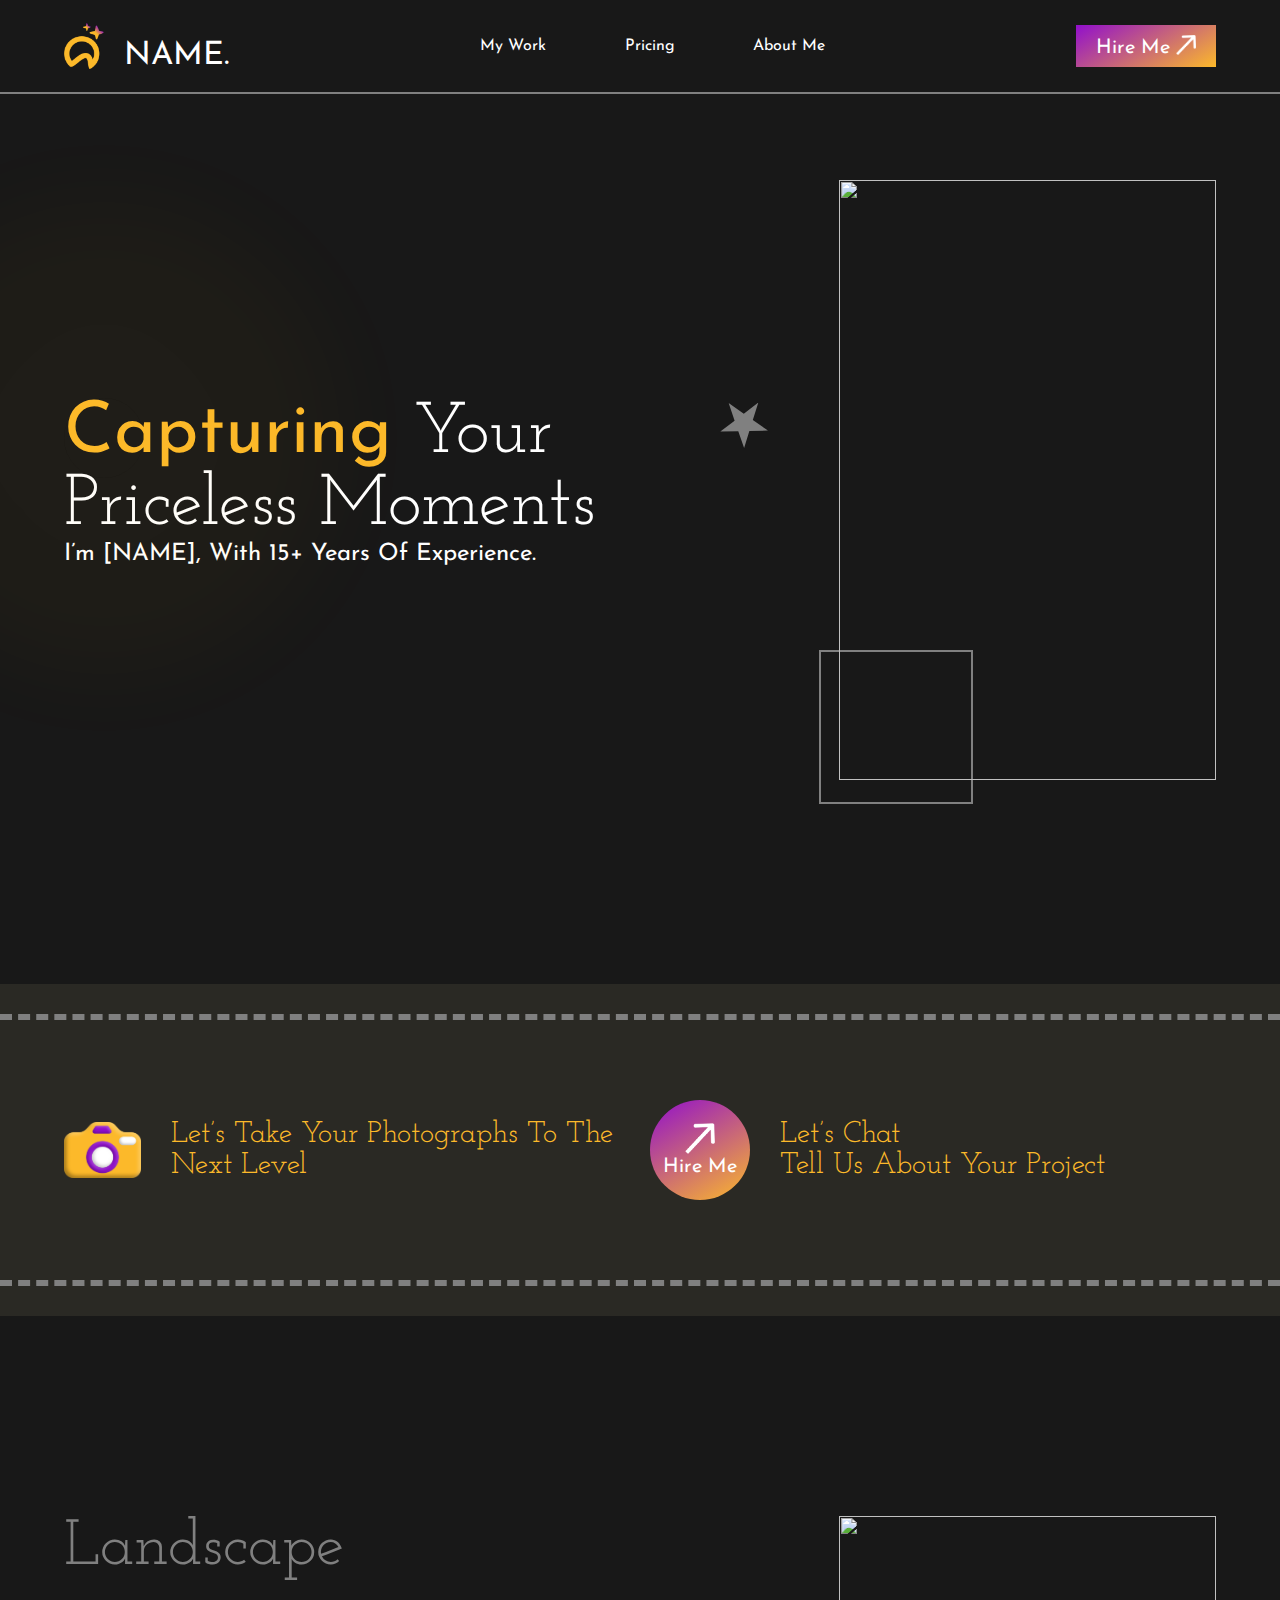
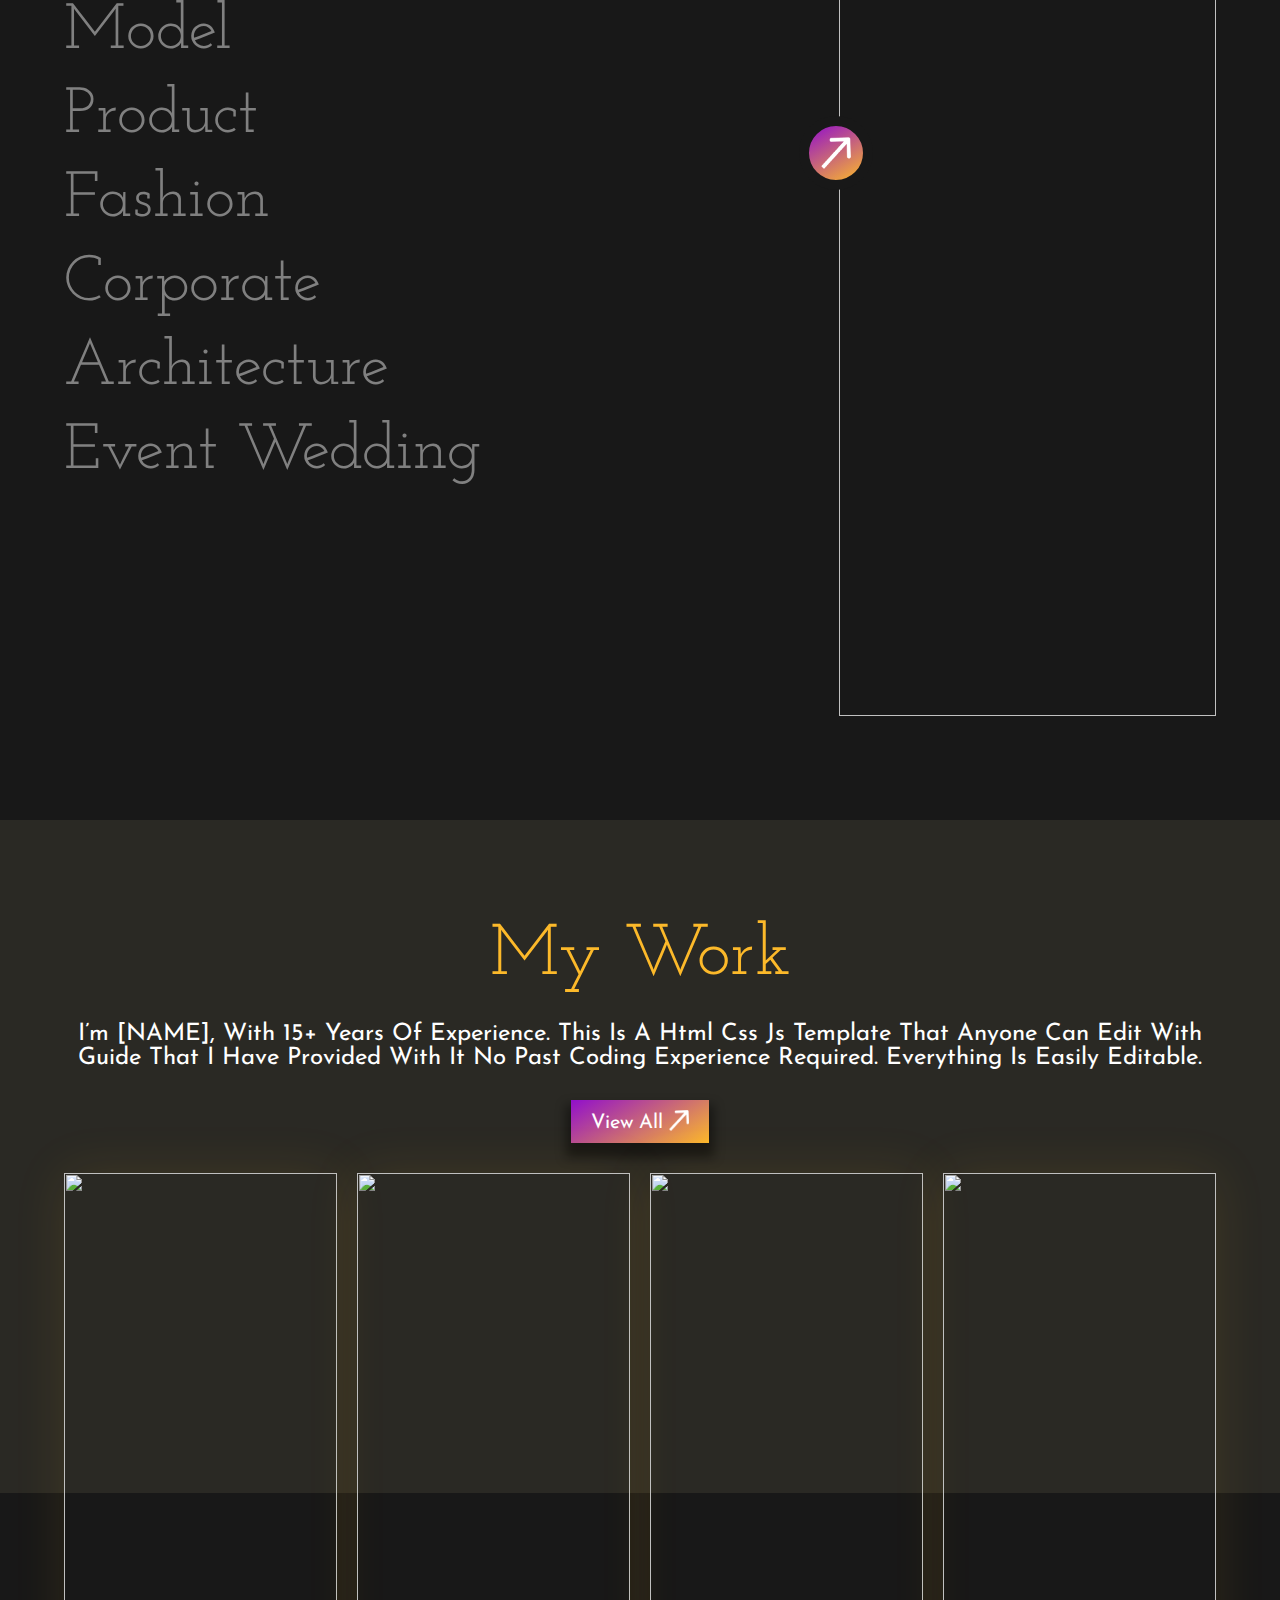
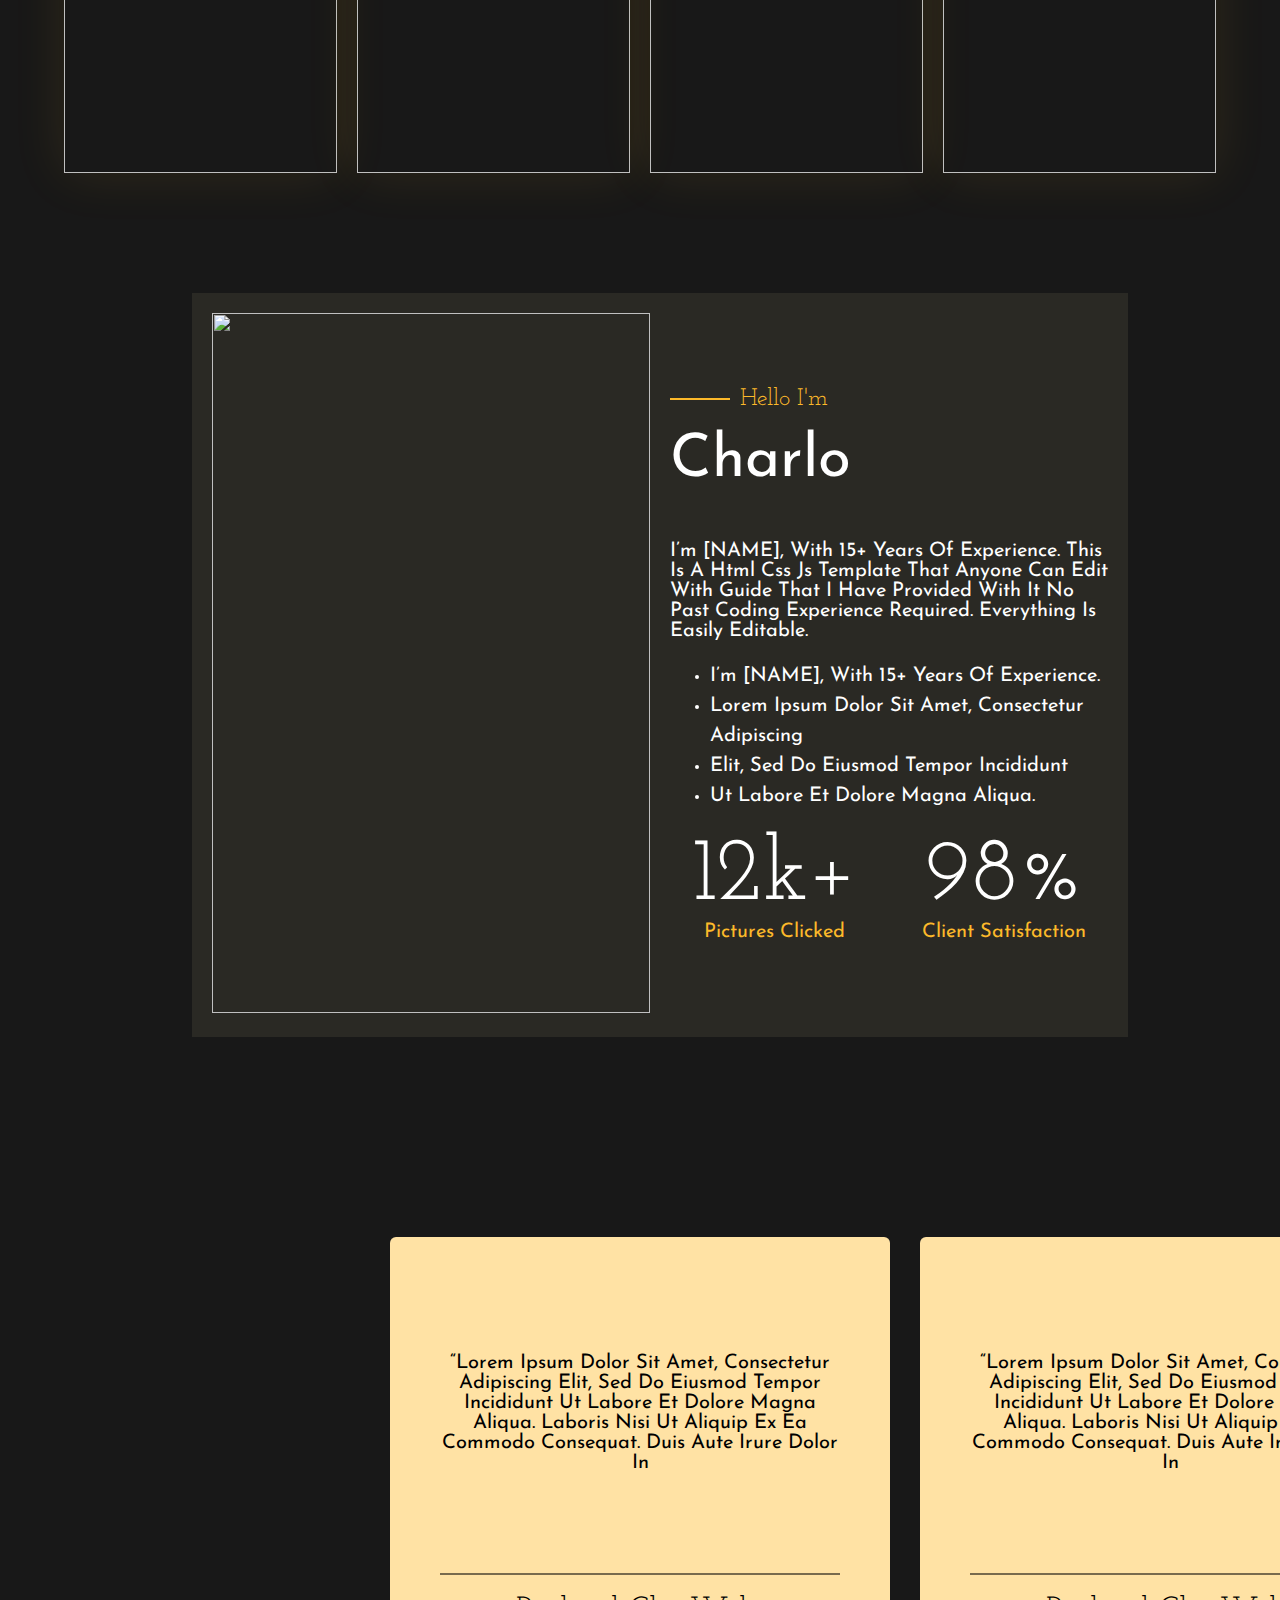
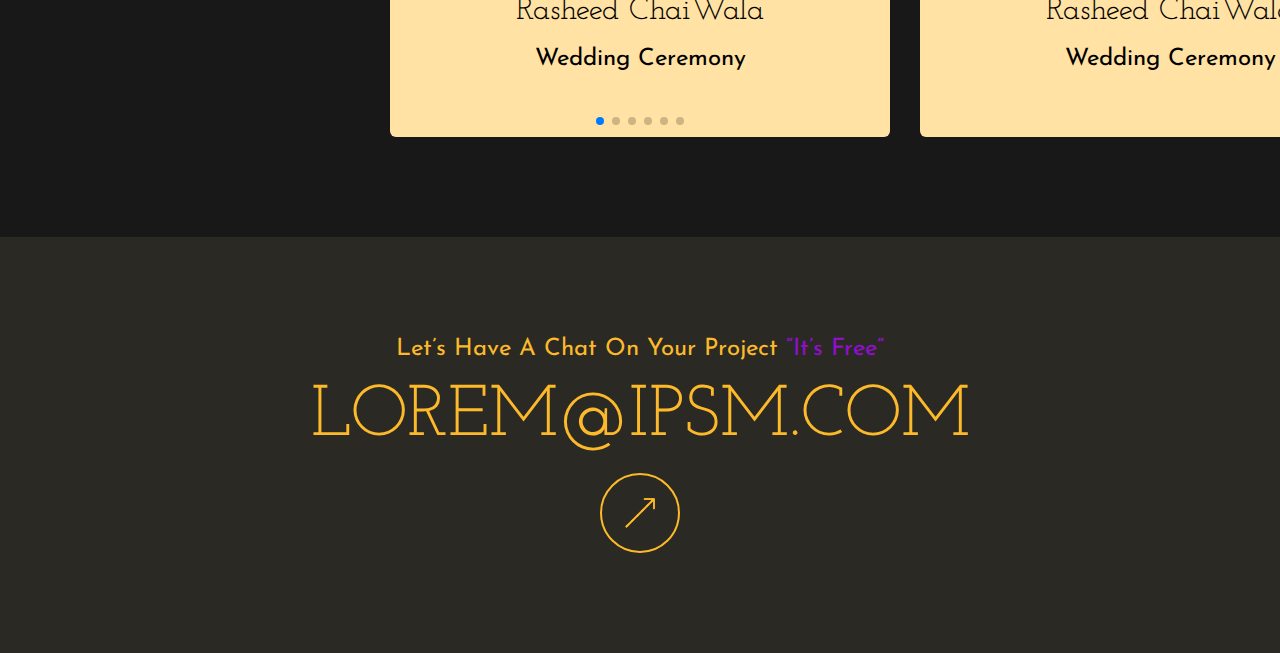
==== index.html @ 6e8ef9c9 "Add files via upload" ====
<!DOCTYPE html>
<html lang="en">
<head>
  <meta charset="UTF-8">
  <meta name="viewport" content="width=device-width, initial-scale=1.0">
  <title>Personal portfolio Website</title>

  <link rel="stylesheet" href="css/style.css">



  <link rel="stylesheet" href="https://cdn.jsdelivr.net/npm/swiper@11/swiper-bundle.min.css">

  <script differ src="https://cdn.jsdelivr.net/npm/swiper@11/swiper-bundle.min.js"></script>
</head>
<body>
  <header>
    <a href="#home" class="logo-container">
      <img class="logo-icon" src="images/logo.png" alt="">
      <h1 class="logo">NAME.</h1>
    </a>
    
    <ul class="menu">
      <li><a href="#my-work" class="menu-item">my work</a></li>
      <li><a href="" class="menu-item">pricing</a></li>
      <li><a href="#about" class="menu-item">about me</a></li>
    </ul>

    <button class="header-btn">Hire me <img src="images/45-deg-arrow.png" alt=""></button>
  </header>

  <section class="hero-section" id="home">
    <nav class="hero-texts-container">
      <h1 class="headline"><span style="color: rgba(252, 185, 42, 1);">capturing</span> your <br> priceless moments <div class="overlay"></div> <div class="star"></div></h1>
      <p style="font-size: 24px;">I’m [NAME], with 15+ years of experience.</p>
    </nav>
    <nav class="hero-image-container">
      <img src="https://img.freepik.com/free-photo/young-smiling-afro-american-man-holding-photocamera-showing-thumb-up-gesture-looking_171337-1350.jpg?w=900&t=st=1702714998~exp=1702715598~hmac=825ea43e4ef06922ffc728df7654c404ae54dd3bcd48b32e9f01d8ba04658585" alt="">
      <div class="hero-image-overlay"></div>
    </nav>
  </section>

  <section class="cta-under-hero-section">
    <nav class="cta-uh-container">
      <nav class="camera-container">
        <img src="images/camera-icon.png" alt="">
        <h1>Let’s take your photographs 
          to the next level</h1>
      </nav>
      <nav class="ctauh">
        <button class="circle-cta">
          <img src="images/45-deg-arrow.png" alt=""><h2>Hire Me</h2>
        </button>
        <h1>Let’s Chat <br>
          tell us about your project</h1>
      </nav>
    </nav>
  </section>

  <section class="category-section">
    <nav class="category-selector">
      <h1 class="selector landscape">landscape</h1>
      <h1 class="selector model">Model</h1>
      <h1 class="selector product">product</h1>
      <h1 class="selector fashion">fashion</h1>
      <h1 class="selector corporate">corporate</h1>
      <h1 class="selector architecture">architecture</h1>
      <h1 class="selector wedding">Event wedding</h1>
    </nav>
    <nav class="category-image-container">
      <img src="https://www.dpreview.com/files/p/articles/7961724650/General-Mt-Donna-Buang-Myrtle-Beech-Tree-Victoria.jpeg" alt="" class="category-image">
      <button class="circle-cta">
        <img src="images/45-deg-arrow.png" alt="">
      </button>
    </nav>
  </section>

  <section class="my-work-section" id="my-work">
    <h1 class="headline" style="color: rgba(252, 185, 42, 1);">My Work</h1>
    <p style="font-size: 24px; margin: 30px 0;">I’m [NAME], with 15+ years of experience. This is a html css js template that anyone can edit with guide that I have provided with it no past coding experience required. Everything is easily editable.</p>
    <button class="header-btn">View all <img src="images/45-deg-arrow.png" alt=""></button>

    <nav class="work-container">
      <img src="https://i.pinimg.com/736x/f3/78/4a/f3784adc704a1bc9bcb2e494cd39caee.jpg" alt="">
      <img src="https://expertphotography.b-cdn.net/wp-content/uploads/2018/04/product-photography-tips-2-1.jpg" alt="">
      <img src="https://www.dpreview.com/files/p/articles/7961724650/General-Mt-Donna-Buang-Myrtle-Beech-Tree-Victoria.jpeg" alt="">
      <img src="https://eavf3cou74b.exactdn.com/wp-content/uploads/2021/10/04145346/architectural-photography-tutorial-2.jpg?strip=all&lossy=1&ssl=1" alt="">
    </nav>


  </section>

  <section class="about-me-section" id="about">
    <nav class="about-me-container">
      <div class="about-me-image-container">
        <img src="https://img.freepik.com/free-photo/handsome-man-good-mood-posing-with-camera-orange-background_197531-26927.jpg?w=900&t=st=1702731870~exp=1702732470~hmac=cccbb8248ed633be1e2b03715869c6df48e714807dd836b3bc653213388d17f5" alt="">
      </div>
      <div class="about-me-texts-container">
        <h1><span class="line"></span> Hello I'm</h1>
        <p style="font-size: 60px; margin-bottom: 50px;">Charlo</p>
        <p>I’m [NAME], With 15+ Years Of Experience. This Is A Html Css Js Template That Anyone Can Edit With Guide That I Have Provided With It No Past Coding Experience Required. Everything Is Easily Editable.</p>
        <ul style="margin-top: 20px; line-height: 30px;">
          <li><p>I’m [NAME], with 15+ years of experience. </p></li>
          <li><p>Lorem ipsum dolor sit amet, consectetur adipiscing </p></li>
          <li><p>elit, sed do eiusmod tempor incididunt </p></li>
          <li><p>ut labore et dolore magna aliqua. </p></li>
        </ul>

        <div class="numbers-container">
          <div class="numbers">
            <h1>12k+</h1>
          <p>pictures clicked</p>
          </div>
          <div class="numbers">
            <h1>98%</h1>
          <p>client satisfaction</p>
          </div>
        </div>
      </div>
    </nav>
  </section>


  <style>
    .swiper-slide {
      width: 500px;
      background-color: rgb(255, 226, 164);
      display: flex;
      flex-direction: column;
      align-items: center;
      justify-content: center;
    }
    @media screen and (max-width: 600px) {
      .swiper-slide {
        width: 300px;
      }
    }
  </style>
  <section class="testimonials">
    <div class="swiper mySwiper">
      <div class="swiper-wrapper">
        <div class="swiper-slide">
          <p>“Lorem ipsum dolor sit amet, consectetur adipiscing elit, sed do eiusmod tempor incididunt ut labore et dolore magna aliqua. laboris nisi ut aliquip ex ea commodo consequat. Duis aute irure dolor in</p>
          <h1>Rasheed ChaiWala</h1>
          <h2>Wedding ceremony</h2>
        </div>
        <div class="swiper-slide">
          <p>“Lorem ipsum dolor sit amet, consectetur adipiscing elit, sed do eiusmod tempor incididunt ut labore et dolore magna aliqua. laboris nisi ut aliquip ex ea commodo consequat. Duis aute irure dolor in</p>
          <h1>Rasheed ChaiWala</h1>
          <h2>Wedding ceremony</h2>
        </div>
        <div class="swiper-slide">
          <p>“Lorem ipsum dolor sit amet, consectetur adipiscing elit, sed do eiusmod tempor incididunt ut labore et dolore magna aliqua. laboris nisi ut aliquip ex ea commodo consequat. Duis aute irure dolor in</p>
          <h1>Rasheed ChaiWala</h1>
          <h2>Wedding ceremony</h2>
        </div>
        <div class="swiper-slide">
          <p>“Lorem ipsum dolor sit amet, consectetur adipiscing elit, sed do eiusmod tempor incididunt ut labore et dolore magna aliqua. laboris nisi ut aliquip ex ea commodo consequat. Duis aute irure dolor in</p>
          <h1>Rasheed ChaiWala</h1>
          <h2>Wedding ceremony</h2>
        </div>
        <div class="swiper-slide">
          <p>“Lorem ipsum dolor sit amet, consectetur adipiscing elit, sed do eiusmod tempor incididunt ut labore et dolore magna aliqua. laboris nisi ut aliquip ex ea commodo consequat. Duis aute irure dolor in</p>
          <h1>Rasheed ChaiWala</h1>
          <h2>Wedding ceremony</h2>
        </div>
        <div class="swiper-slide">
          <p>“Lorem ipsum dolor sit amet, consectetur adipiscing elit, sed do eiusmod tempor incididunt ut labore et dolore magna aliqua. laboris nisi ut aliquip ex ea commodo consequat. Duis aute irure dolor in</p>
          <h1>Rasheed ChaiWala</h1>
          <h2>Wedding ceremony</h2>
        </div>
      </div>
      <div class="swiper-pagination"></div>
    </div>
  </section>

  <footer>
    <p>Let’s have a chat on your project <span>“It’s Free”</span></p>
    <h1 class="headline">LOREM@IPSM.COM</h1>
    <button class="email-btn"><img src="images/Line 55 (Stroke).png" alt=""></button>
  </footer>

  <script src="js/main.js"></script>
</body>
</html>
---- css/style.css ----
@import url('https://fonts.googleapis.com/css2?family=Josefin+Sans:ital,wght@0,100;0,400;0,700;1,100;1,400;1,700&family=Josefin+Slab:ital,wght@0,100;0,300;0,400;0,700;1,100;1,300;1,400;1,700&family=Poppins:ital,wght@0,200;0,300;0,400;0,700;0,900;1,200;1,300;1,400;1,700;1,900&display=swap');
* {
    color: white;
    margin: 0;
    font-family: 'Josefin Sans', sans-serif;
    text-transform: capitalize;
    font-weight: 400;
}
html {
    scroll-behavior: smooth;
}
h1 {
    font-family: 'Josefin Slab', serif;
}
p {
    font-family: 'Josefin Sans', sans-serif;
}
body {
    background-color: rgba(24, 24, 24, 1);
    position: relative;
}
a {
    text-decoration: none;
}








header {
    padding: 20px 5%;
    display: flex;
    align-items: center;
    justify-content: space-between;
    background-color: rgba(24, 24, 24, 1);
    border-bottom: 2px solid gray;
    flex-wrap: wrap;
    position: fixed;
    top: 0;
    left: 0;
    right: 0;
    z-index: 100;
}

.logo-container {
    display: flex;
    align-items: center;

}
.logo-icon {
    width: 40px;
}
.logo {
    font-family: 'Josefin Sans', sans-serif;
    display: inline-block;
    margin-top: 20px;
    margin-left: 20px;
}
.menu {
    list-style: none;
    display: flex;
    width: 30%;
    justify-content: space-between;
    align-items: center;
    padding: 0;
    min-width: 240px;
}
.menu-item {
    text-decoration: none;
}
.header-btn {
    padding: 10px 20px;
    background-image: linear-gradient(150deg, rgba(145, 15, 204, 1), rgba(252, 185, 42, 1));
    border: none;
    font-size: 20px;
    cursor: pointer;
}
.header-btn img {
    width: 20px;
    margin-bottom: -3px;
}
@media screen and (max-width: 623px) {
    header {
        justify-content: center;
        position: static;
    }
    .header-btn {
        margin-top: 30px;
    }
}
@media screen and (max-width: 623px) {
    .menu {
        margin-top: 30px;
        min-width: 100%;
    }
}



.hero-section {
    padding: 180px 5% 100px 5%;
    display: grid;
    grid-template-columns: 2fr 1fr;
    column-gap: 20px;
    row-gap: 50px;
}
@media screen and (max-width: 700px) {
    .hero-section {
        grid-template-columns: 1fr;
        padding-top: 400px;
    }
}
@media screen and (max-width: 623px) {
    .hero-section {padding-top: 100px;}
}
.headline {
    font-size: 5.6vw;
    position: relative;
}
@media screen and (max-width: 700px) {
    .headline {
        font-size: 12vw;
        margin-bottom: 20px;
    }
}
.overlay {
    height: 80px;
    width: 80px;
    border-radius: 500px;
    opacity: 1;
    background-color: rgba(252, 185, 42, 0.03);
    box-shadow: 0 0 100px 200px rgba(252, 185, 42, 0.03);
    position: absolute;
    top: 0;
    left: 0;
}
.star {
    clip-path: polygon(50% 0%, 61% 35%, 98% 35%, 68% 57%, 79% 91%, 50% 70%, 21% 91%, 32% 57%, 2% 35%, 39% 35%);
    width: 50px;
    height: 50px;
    border: 6px;
    background-color: gray;
    position: absolute;
    top: 0;
    right: 50px;
    transform: rotate(35deg);
    z-index: -1;
}
.hero-texts-container {
    display: flex;
    flex-direction: column;
    justify-content: center;
    position: relative;
}
.hero-image-container {
    position: relative;
}
.hero-image-container img {
    width: 100%;
    height: 600px;
    object-fit: cover;
}
@media screen and (max-width: 1100px) {
    .hero-image-container img {
        height: 400px;
    }
}
.hero-image-overlay{
    background: transparent;
    border: 2px solid gray;
    height: 150px;
    width: 150px;
    position: absolute;
    bottom: -20px;
    left: -20px;
    z-index: -1;
}







.cta-under-hero-section {
    background-color: rgba(42, 41, 36, 1);
    display: flex;
    align-items: center;
    justify-content: center;
    padding: 30px 0;
    margin-top: 100px;
}
.cta-uh-container {
    width: 90%;
    padding: 30px 5%;
    display: grid;
    grid-template-columns: 1fr 1fr;
    border-top: 6px dashed gray;
    border-bottom: 6px dashed gray;
    column-gap: 20px;
    row-gap: 20px;
}
@media screen and (max-width: 700px) {
    .cta-uh-container {
        grid-template-columns: 1fr;
    }
}
.camera-container, .ctauh {
    display: grid;
    grid-template-columns: 1fr 6fr;
    column-gap: 30px;
    padding: 50px 0;
    align-items: center;
    justify-content: center;
}
@media screen and (max-width: 700px) {
    .camera-container, .ctauh {
        grid-template-columns: 100px 1fr;
    }
}
.camera-container img{
    width: 100%;
}
.camera-container h1, .ctauh h1 {
    font-size: 30px;
    color: rgba(252, 185, 42, 1);
}
.circle-cta img{
    width: 30px;
}
.circle-cta {
    background-image: linear-gradient(150deg, rgba(145, 15, 204, 1), rgba(252, 185, 42, 1));
    height: 100px;
    width: 100px;
    border: none;
    border-radius: 55px;
    cursor: pointer;
}

.category-section {
    padding: 200px 5% 100px 5%;
    display: grid;
    grid-template-columns: 2fr 1fr;
    column-gap: 20px;
    row-gap: 20px;
}

.selector {
    font-size: 5vw;
    color: gray;
    transition: 0.2s;
    margin-bottom: 20px;
}
.selector:hover {
    color: white;
}
.category-image-container {
    position: relative;
}
.category-image-container .circle-cta {
    width: 74px;
    height: 74px;
    display: flex;
    align-items: center;
    justify-content: center;
    position: absolute;
    top: 200px;
    left: -40px;
    border: 10px solid rgba(24, 24, 24, 1);
}
.category-image {
    width: 100%;
    height: 800px;
    object-fit: cover;
}
@media screen and (max-width: 700px) {
    .category-section {
        grid-template-columns: 1fr;
    }
    .selector {
        font-size: 10vw;
    }
    .category-image-container .circle-cta {
        top: auto;
        bottom: -40px;
        left: 100px;
    }
} 















.my-work-section {
    padding: 100px 5% 20px 5%;
    background-color: rgba(42, 41, 36, 1);
    text-align: center;
    position: relative;
    margin-bottom: 300px;
}
.my-work-section .header-btn {
    box-shadow: 0px 10px 10px 5px rgba(0, 0, 0, 0.433);
}
.work-container {
    width: 100%;
    height: 600px;
    margin-top: 30px;
    margin-bottom: -300px;
    display: grid;
    grid-template-columns: 1fr 1fr 1fr 1fr;
    column-gap: 20px;
    row-gap: 20px;
}
@media screen and (max-width: 1100px) {
    .work-container {
        grid-template-columns: 1fr 1fr;
    }
    .my-work-section {
    margin-bottom: 900px;
    }
}
@media screen and (max-width: 580px) {
    .work-container {
        grid-template-columns: 1fr;
    }
    .my-work-section {
        margin-bottom: 2200px;
        }
}
.work-container img {
    width: 100%;
    height: 600px;
    object-fit: cover;
    box-shadow: 0 0 50px rgba(252, 185, 42, 0.1);
}















.about-me-section {
    padding: 100px 15%;
}
.about-me-container {
    width: 100%;
    display: grid;
    grid-template-columns: 1fr 1fr;
    column-gap: 20px;
    row-gap: 20px;
    background-color: rgba(42, 41, 36, 1);
    padding: 20px;
}

.about-me-image-container {
    position: relative;
}
.about-me-image-container img {
    width: 100%;
    height: 700px;
    object-fit: cover;
}
.line {
    display: flex;
    width: 60px;
    height: 2px;
    background-color: rgba(252, 185, 42, 1);
    margin-right: 10px;
}
.about-me-texts-container {
    display: flex;
    flex-direction: column;
    justify-content: center;
    align-items: start;
}
.about-me-texts-container h1 {
    display: flex;
    align-items: center;
    font-size: 24px;
    color: rgba(252, 185, 42, 1);
    margin-bottom: 20px;
}
.about-me-texts-container p {
    font-size: 20px;
}
.numbers-container {
    width: 100%;
    margin-top: 20px;
    display: grid;
    grid-template-columns: 1fr 1fr;
    column-gap: 20px;
    row-gap: 20px;
    text-align: center;
}
.numbers {
    display: flex;
    flex-direction: column;
    align-items: center;
}
.numbers h1 {
    color: white;
    font-size: 90px;
    margin-bottom: 0;
}
.numbers p {
    font-size: 20px;
    color: rgba(252, 185, 42, 1);
}
@media screen and (max-width: 1080px) {
    .about-me-container {
        grid-template-columns: 1fr;
        padding: 50px 0;
    }
    .about-me-container p {
        font-size: 18px;
    }
    .about-me-section {
        padding: 100px 0%;
    }
    .numbers h1 {
        color: white;
        font-size: 40px;
        margin-bottom: 0;
    }
    .about-me-texts-container  {
        padding: 0 20px;
    }
}



.testimonials {
    padding: 100px 0;
}

.swiper-slide, .swiper, .swiper-wrapper {
    height: 500px;
}
.swiper-slide p, .swiper-slide h1, .swiper-slide h2 {
    color: black;
    text-align: center;
}
.swiper-slide {
    border-radius: 6px;
}
.swiper-slide p {
    padding-bottom: 100px;
    border-bottom: 2px solid rgba(0, 0, 0, 0.528);
    margin: 0 50px;
    margin-top: 50px;
    margin-bottom: 20px;
    font-size: 20px;
}
.swiper-slide h2 {
    margin-top: 20px;
}
footer {
    display: flex;
    flex-direction: column;
    align-items: center;
    justify-content: center;
    padding: 100px 5%;
    background-color: rgba(42, 41, 36, 1);
    text-align: center;
}
footer .headline {
    color: rgba(252, 185, 42, 1);
    margin: 20px 0;
}
@media screen and  (max-width: 700px) {
    footer .headline {
        font-size: 7vw;
    }
}
footer p {
    color: rgba(252, 185, 42, 1);
    font-size: 24px;
}
footer p span {
    color: rgba(145, 15, 204, 1);
}
.email-btn {
    display: flex;
    align-items: center;
    justify-content: center;
    background: transparent;
    border: 2px solid rgba(252, 185, 42, 1);
    height: 80px;
    width: 80px;
    border-radius: 100px;
    cursor: pointer;
}
.email-btn img{
    width: 30px;
}
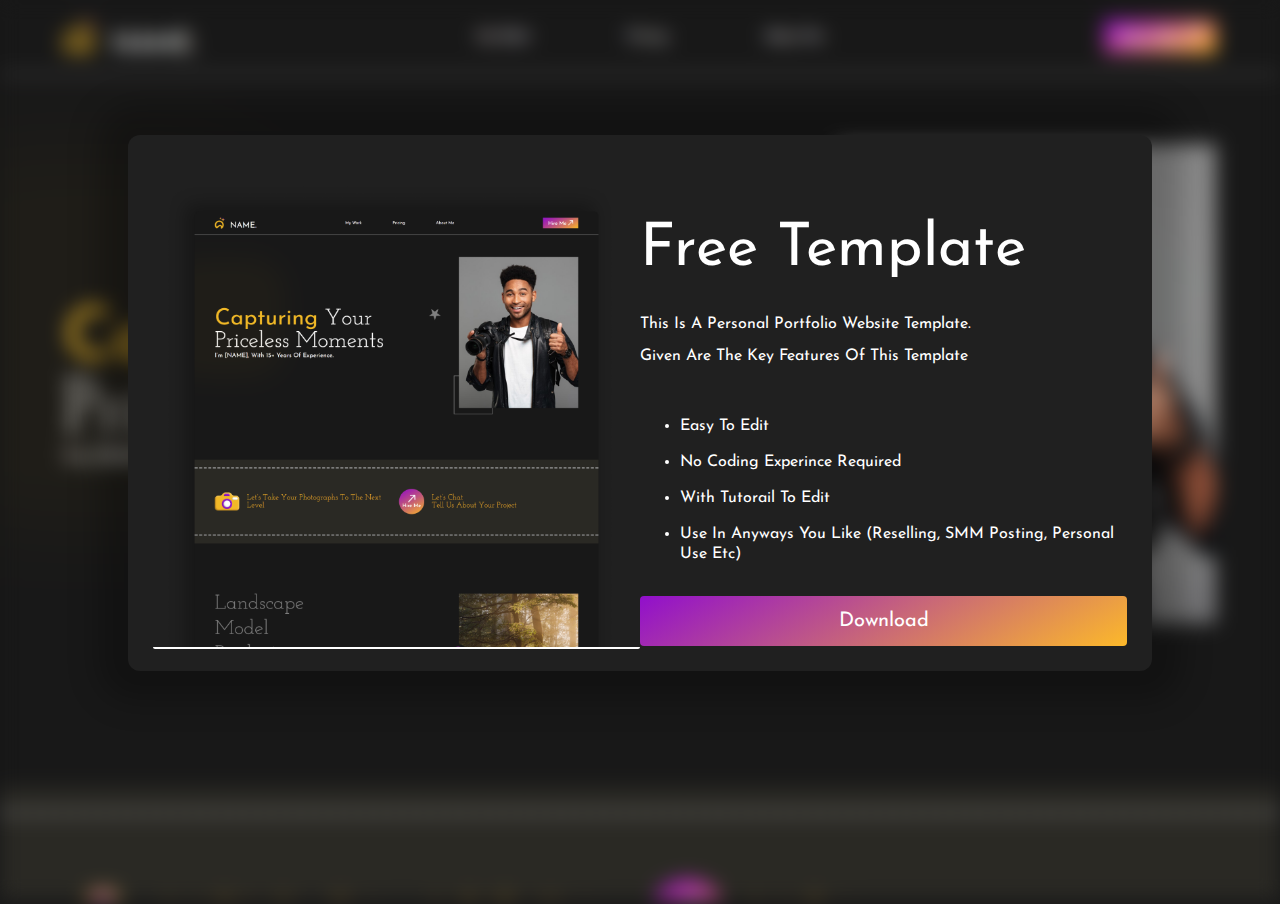
==== commit 608a54ec: "Add files via upload" ====
--- a/index.html
+++ b/index.html
@@ -1,185 +1,110 @@
 <!DOCTYPE html>
 <html lang="en">
 <head>
-  <meta charset="UTF-8">
-  <meta name="viewport" content="width=device-width, initial-scale=1.0">
-  <title>Personal portfolio Website</title>
+    <meta charset="UTF-8">
+    <meta name="viewport" content="width=device-width, initial-scale=1.0">
+    <title>ISRAR Web_dev | Templates</title>
 
-  <link rel="stylesheet" href="css/style.css">
+    <Style>
+        @import url('https://fonts.googleapis.com/css2?family=Josefin+Sans:ital,wght@0,100;0,400;0,700;1,100;1,400;1,700&family=Josefin+Slab:ital,wght@0,100;0,300;0,400;0,700;1,100;1,300;1,400;1,700&family=Poppins:ital,wght@0,200;0,300;0,400;0,700;0,900;1,200;1,300;1,400;1,700;1,900&display=swap');
+        * {
+            font-family: 'Josefin Sans', sans-serif;
+            color: white;
+            text-transform: capitalize;
+        }
+        body {
+            margin: 0;
+            background-color: rgba(24, 24, 24, 1);
+            position: relative;
+        }
+        .background-img {
+            width: 100%;
+            object-fit: cover;
+            height: 100vh;
+            object-position: top;
+            filter: blur(10px);
+        }
+        main {
+            position: absolute;
+            top: 15vh;
+            left: 10%;
+            right: 10%;
+            margin-bottom: 15vh;
+            display: grid;
+            grid-template-columns: 1fr 1fr;
+            background-color: rgb(32, 32, 32);
+            padding: 25px;
+            padding-bottom: 0px;
+            border-radius: 12px;
+            box-shadow: 0 0 30px 30px rgba(0, 0, 0, 0.25);
+            overflow-y: hidden;
+        }
+        
+        @media screen and (max-width: 990px) {
+            main {
+                grid-template-columns: 1fr;
+            }
+        }
+        main.clicked {
+            display: flex;
+            align-items: center;
+            justify-content: center;
+            height: 500px;
+        }
+        .thk-text {
+            font-size: 8vw;
+        }
 
 
-
-  <link rel="stylesheet" href="https://cdn.jsdelivr.net/npm/swiper@11/swiper-bundle.min.css">
-
-  <script differ src="https://cdn.jsdelivr.net/npm/swiper@11/swiper-bundle.min.js"></script>
+        .download-btn {
+            padding: 15px 0px;
+            width: 100%;
+            background-image: linear-gradient(150deg, rgba(145, 15, 204, 1), rgba(252, 185, 42, 1));
+            border: none;
+            font-size: 20px;
+            cursor: pointer;
+            border-radius: 4px;
+        }
+        .image-container img {
+            width: 100%;
+            border-bottom: 2px solid rgb(255, 255, 255);
+            border-radius: 2px;
+        }
+        .text-container {
+            display: flex;
+            flex-direction: column;
+            justify-content: center;
+            padding-bottom: 25px;
+        }
+    </Style>
 </head>
 <body>
-  <header>
-    <a href="#home" class="logo-container">
-      <img class="logo-icon" src="images/logo.png" alt="">
-      <h1 class="logo">NAME.</h1>
-    </a>
-    
-    <ul class="menu">
-      <li><a href="#my-work" class="menu-item">my work</a></li>
-      <li><a href="" class="menu-item">pricing</a></li>
-      <li><a href="#about" class="menu-item">about me</a></li>
-    </ul>
+    <img class="background-img" src="images/Personal-portfolio-Website.png" alt="">
 
-    <button class="header-btn">Hire me <img src="images/45-deg-arrow.png" alt=""></button>
-  </header>
+    <main>
+        <div class="image-container">
+            <img src="images/thumbnail.png" alt="">
+        </div>
 
-  <section class="hero-section" id="home">
-    <nav class="hero-texts-container">
-      <h1 class="headline"><span style="color: rgba(252, 185, 42, 1);">capturing</span> your <br> priceless moments <div class="overlay"></div> <div class="star"></div></h1>
-      <p style="font-size: 24px;">I’m [NAME], with 15+ years of experience.</p>
-    </nav>
-    <nav class="hero-image-container">
-      <img src="https://img.freepik.com/free-photo/young-smiling-afro-american-man-holding-photocamera-showing-thumb-up-gesture-looking_171337-1350.jpg?w=900&t=st=1702714998~exp=1702715598~hmac=825ea43e4ef06922ffc728df7654c404ae54dd3bcd48b32e9f01d8ba04658585" alt="">
-      <div class="hero-image-overlay"></div>
-    </nav>
-  </section>
-
-  <section class="cta-under-hero-section">
-    <nav class="cta-uh-container">
-      <nav class="camera-container">
-        <img src="images/camera-icon.png" alt="">
-        <h1>Let’s take your photographs 
-          to the next level</h1>
-      </nav>
-      <nav class="ctauh">
-        <button class="circle-cta">
-          <img src="images/45-deg-arrow.png" alt=""><h2>Hire Me</h2>
-        </button>
-        <h1>Let’s Chat <br>
-          tell us about your project</h1>
-      </nav>
-    </nav>
-  </section>
-
-  <section class="category-section">
-    <nav class="category-selector">
-      <h1 class="selector landscape">landscape</h1>
-      <h1 class="selector model">Model</h1>
-      <h1 class="selector product">product</h1>
-      <h1 class="selector fashion">fashion</h1>
-      <h1 class="selector corporate">corporate</h1>
-      <h1 class="selector architecture">architecture</h1>
-      <h1 class="selector wedding">Event wedding</h1>
-    </nav>
-    <nav class="category-image-container">
-      <img src="https://www.dpreview.com/files/p/articles/7961724650/General-Mt-Donna-Buang-Myrtle-Beech-Tree-Victoria.jpeg" alt="" class="category-image">
-      <button class="circle-cta">
-        <img src="images/45-deg-arrow.png" alt="">
-      </button>
-    </nav>
-  </section>
-
-  <section class="my-work-section" id="my-work">
-    <h1 class="headline" style="color: rgba(252, 185, 42, 1);">My Work</h1>
-    <p style="font-size: 24px; margin: 30px 0;">I’m [NAME], with 15+ years of experience. This is a html css js template that anyone can edit with guide that I have provided with it no past coding experience required. Everything is easily editable.</p>
-    <button class="header-btn">View all <img src="images/45-deg-arrow.png" alt=""></button>
-
-    <nav class="work-container">
-      <img src="https://i.pinimg.com/736x/f3/78/4a/f3784adc704a1bc9bcb2e494cd39caee.jpg" alt="">
-      <img src="https://expertphotography.b-cdn.net/wp-content/uploads/2018/04/product-photography-tips-2-1.jpg" alt="">
-      <img src="https://www.dpreview.com/files/p/articles/7961724650/General-Mt-Donna-Buang-Myrtle-Beech-Tree-Victoria.jpeg" alt="">
-      <img src="https://eavf3cou74b.exactdn.com/wp-content/uploads/2021/10/04145346/architectural-photography-tutorial-2.jpg?strip=all&lossy=1&ssl=1" alt="">
-    </nav>
-
-
-  </section>
-
-  <section class="about-me-section" id="about">
-    <nav class="about-me-container">
-      <div class="about-me-image-container">
-        <img src="https://img.freepik.com/free-photo/handsome-man-good-mood-posing-with-camera-orange-background_197531-26927.jpg?w=900&t=st=1702731870~exp=1702732470~hmac=cccbb8248ed633be1e2b03715869c6df48e714807dd836b3bc653213388d17f5" alt="">
-      </div>
-      <div class="about-me-texts-container">
-        <h1><span class="line"></span> Hello I'm</h1>
-        <p style="font-size: 60px; margin-bottom: 50px;">Charlo</p>
-        <p>I’m [NAME], With 15+ Years Of Experience. This Is A Html Css Js Template That Anyone Can Edit With Guide That I Have Provided With It No Past Coding Experience Required. Everything Is Easily Editable.</p>
-        <ul style="margin-top: 20px; line-height: 30px;">
-          <li><p>I’m [NAME], with 15+ years of experience. </p></li>
-          <li><p>Lorem ipsum dolor sit amet, consectetur adipiscing </p></li>
-          <li><p>elit, sed do eiusmod tempor incididunt </p></li>
-          <li><p>ut labore et dolore magna aliqua. </p></li>
+        <div class="text-container">
+        <p class="about-name" style="font-size: 60px; margin-bottom: 20px;">Free template</p>
+        <p class="about-para">this is a personal portfolio website template. <br><br> Given are the key features of this template</p>
+        <ul style="margin-top: 20px; line-height: 20px;">
+          <li><p class="about-bullet1">Easy to Edit</p></li>
+          <li><p class="about-bullet2">No coding Experince Required</p></li>
+          <li><p class="about-bullet3">With Tutorail to Edit </p></li>
+          <li><p class="about-bullet4">Use in anyways you like (Reselling, SMM Posting, Personal Use etc)</p></li>
         </ul>
 
-        <div class="numbers-container">
-          <div class="numbers">
-            <h1>12k+</h1>
-          <p>pictures clicked</p>
-          </div>
-          <div class="numbers">
-            <h1>98%</h1>
-          <p>client satisfaction</p>
-          </div>
+        <a target="_blank" href="https://drive.google.com/file/d/1IzxiD__cbf7so2jBygScd1bNzi6uW3qr/view?usp=sharing"><button class="download-btn">Download</button></a>
         </div>
-      </div>
-    </nav>
-  </section>
+    </main>
 
-
-  <style>
-    .swiper-slide {
-      width: 500px;
-      background-color: rgb(255, 226, 164);
-      display: flex;
-      flex-direction: column;
-      align-items: center;
-      justify-content: center;
-    }
-    @media screen and (max-width: 600px) {
-      .swiper-slide {
-        width: 300px;
-      }
-    }
-  </style>
-  <section class="testimonials">
-    <div class="swiper mySwiper">
-      <div class="swiper-wrapper">
-        <div class="swiper-slide">
-          <p>“Lorem ipsum dolor sit amet, consectetur adipiscing elit, sed do eiusmod tempor incididunt ut labore et dolore magna aliqua. laboris nisi ut aliquip ex ea commodo consequat. Duis aute irure dolor in</p>
-          <h1>Rasheed ChaiWala</h1>
-          <h2>Wedding ceremony</h2>
-        </div>
-        <div class="swiper-slide">
-          <p>“Lorem ipsum dolor sit amet, consectetur adipiscing elit, sed do eiusmod tempor incididunt ut labore et dolore magna aliqua. laboris nisi ut aliquip ex ea commodo consequat. Duis aute irure dolor in</p>
-          <h1>Rasheed ChaiWala</h1>
-          <h2>Wedding ceremony</h2>
-        </div>
-        <div class="swiper-slide">
-          <p>“Lorem ipsum dolor sit amet, consectetur adipiscing elit, sed do eiusmod tempor incididunt ut labore et dolore magna aliqua. laboris nisi ut aliquip ex ea commodo consequat. Duis aute irure dolor in</p>
-          <h1>Rasheed ChaiWala</h1>
-          <h2>Wedding ceremony</h2>
-        </div>
-        <div class="swiper-slide">
-          <p>“Lorem ipsum dolor sit amet, consectetur adipiscing elit, sed do eiusmod tempor incididunt ut labore et dolore magna aliqua. laboris nisi ut aliquip ex ea commodo consequat. Duis aute irure dolor in</p>
-          <h1>Rasheed ChaiWala</h1>
-          <h2>Wedding ceremony</h2>
-        </div>
-        <div class="swiper-slide">
-          <p>“Lorem ipsum dolor sit amet, consectetur adipiscing elit, sed do eiusmod tempor incididunt ut labore et dolore magna aliqua. laboris nisi ut aliquip ex ea commodo consequat. Duis aute irure dolor in</p>
-          <h1>Rasheed ChaiWala</h1>
-          <h2>Wedding ceremony</h2>
-        </div>
-        <div class="swiper-slide">
-          <p>“Lorem ipsum dolor sit amet, consectetur adipiscing elit, sed do eiusmod tempor incididunt ut labore et dolore magna aliqua. laboris nisi ut aliquip ex ea commodo consequat. Duis aute irure dolor in</p>
-          <h1>Rasheed ChaiWala</h1>
-          <h2>Wedding ceremony</h2>
-        </div>
-      </div>
-      <div class="swiper-pagination"></div>
-    </div>
-  </section>
-
-  <footer>
-    <p>Let’s have a chat on your project <span>“It’s Free”</span></p>
-    <h1 class="headline">LOREM@IPSM.COM</h1>
-    <button class="email-btn"><img src="images/Line 55 (Stroke).png" alt=""></button>
-  </footer>
-
-  <script src="js/main.js"></script>
+    <script>
+        document.querySelector('.download-btn').addEventListener('click', () => {
+            document.querySelector('main').classList.add('clicked');
+            document.querySelector('main').innerHTML = `<h1 class="thk-text">Thank You!</h1>`;
+        });
+    </script>
 </body>
 </html>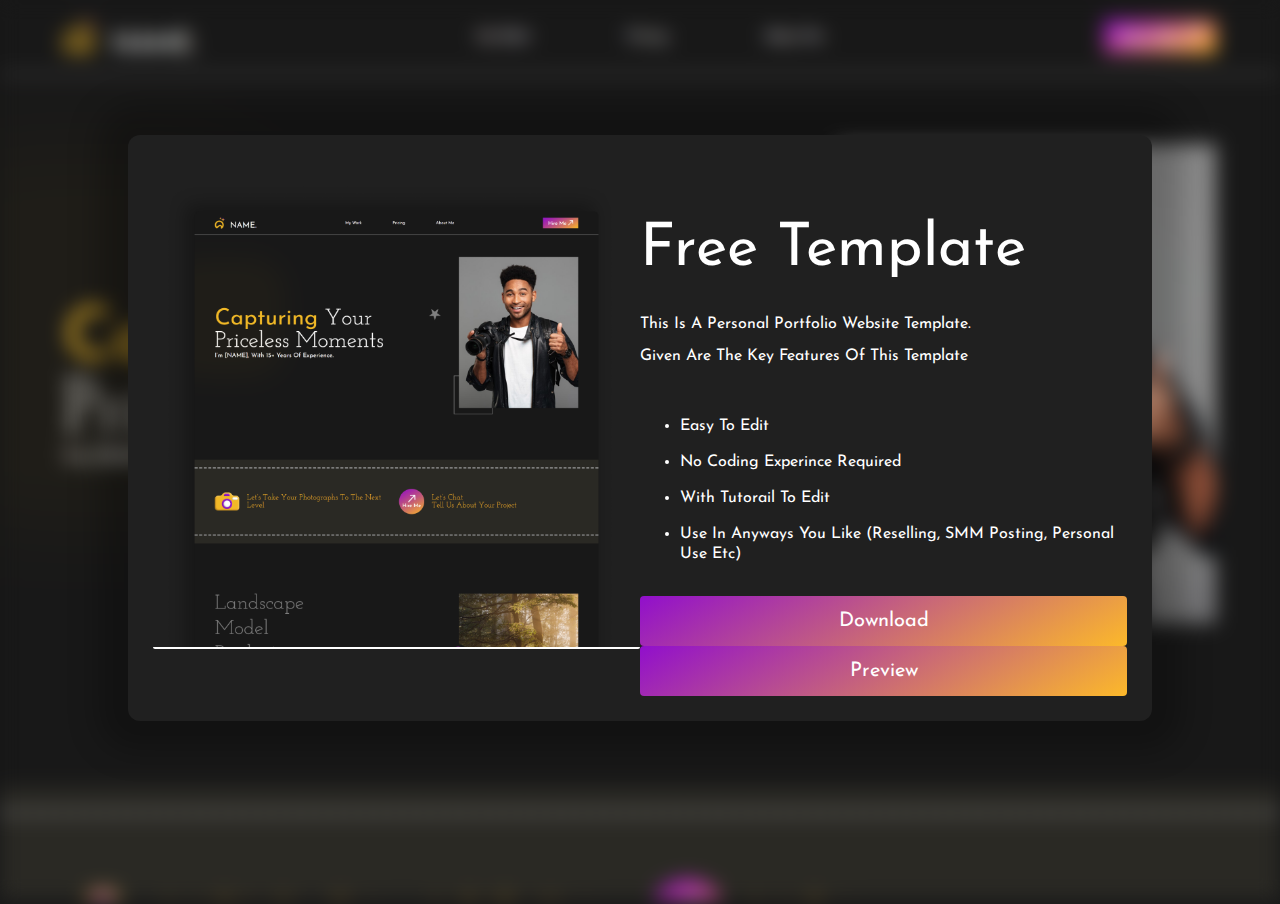
==== commit 8db5df41: "Update index.html" ====
--- a/index.html
+++ b/index.html
@@ -4,6 +4,7 @@
     <meta charset="UTF-8">
     <meta name="viewport" content="width=device-width, initial-scale=1.0">
     <title>ISRAR Web_dev | Templates</title>
+    <link rel="shortcut icon" href="images/logo.png" type="image/x-icon">
 
     <Style>
         @import url('https://fonts.googleapis.com/css2?family=Josefin+Sans:ital,wght@0,100;0,400;0,700;1,100;1,400;1,700&family=Josefin+Slab:ital,wght@0,100;0,300;0,400;0,700;1,100;1,300;1,400;1,700&family=Poppins:ital,wght@0,200;0,300;0,400;0,700;0,900;1,200;1,300;1,400;1,700;1,900&display=swap');
@@ -97,6 +98,7 @@
         </ul>
 
         <a target="_blank" href="https://drive.google.com/file/d/1IzxiD__cbf7so2jBygScd1bNzi6uW3qr/view?usp=sharing"><button class="download-btn">Download</button></a>
+        <a target="_blank" href="Preview"><button class="download-btn">Preview</button></a>
         </div>
     </main>
 
@@ -107,4 +109,4 @@
         });
     </script>
 </body>
-</html>+</html>
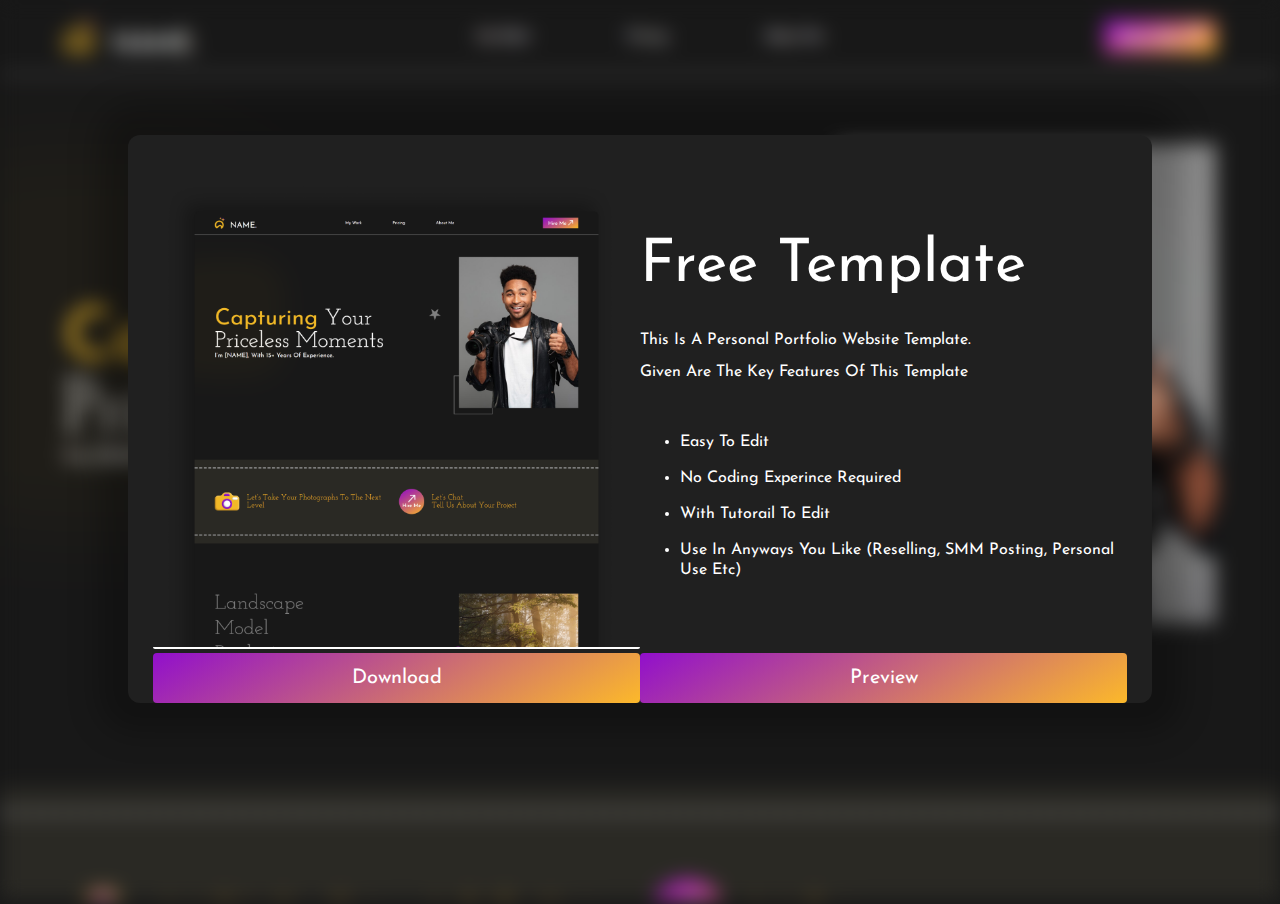
==== commit 8422d3aa: "Update index.html" ====
--- a/index.html
+++ b/index.html
@@ -97,9 +97,10 @@
           <li><p class="about-bullet4">Use in anyways you like (Reselling, SMM Posting, Personal Use etc)</p></li>
         </ul>
 
+        
+        </div>
         <a target="_blank" href="https://drive.google.com/file/d/1IzxiD__cbf7so2jBygScd1bNzi6uW3qr/view?usp=sharing"><button class="download-btn">Download</button></a>
         <a target="_blank" href="Preview"><button class="download-btn">Preview</button></a>
-        </div>
     </main>
 
     <script>
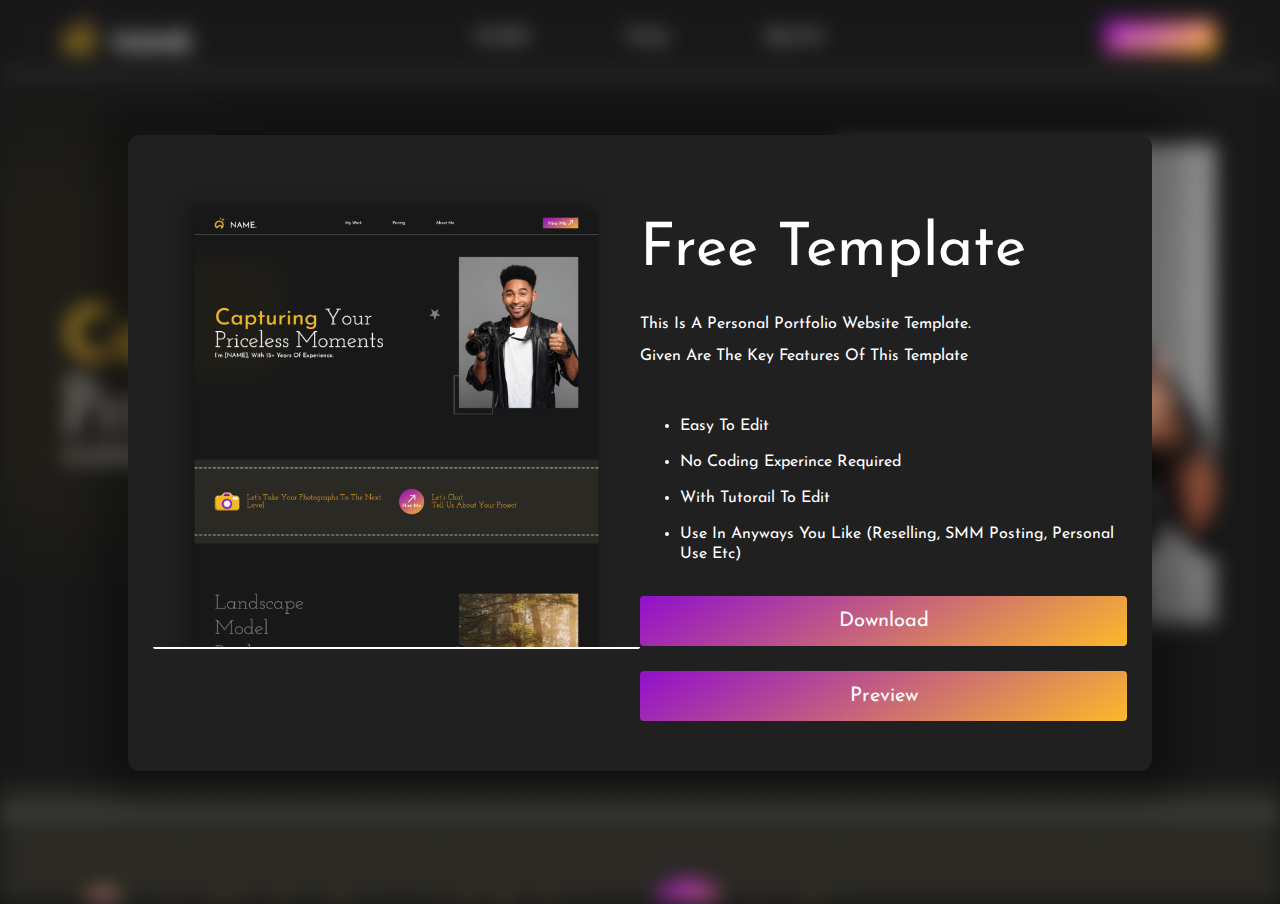
==== commit e444b839: "Update index.html" ====
--- a/index.html
+++ b/index.html
@@ -66,6 +66,9 @@
             cursor: pointer;
             border-radius: 4px;
         }
+        .download-btn:nth-child(1) {
+            margin-bottom: 25px;
+        }
         .image-container img {
             width: 100%;
             border-bottom: 2px solid rgb(255, 255, 255);
@@ -97,10 +100,10 @@
           <li><p class="about-bullet4">Use in anyways you like (Reselling, SMM Posting, Personal Use etc)</p></li>
         </ul>
 
-        
-        </div>
         <a target="_blank" href="https://drive.google.com/file/d/1IzxiD__cbf7so2jBygScd1bNzi6uW3qr/view?usp=sharing"><button class="download-btn">Download</button></a>
         <a target="_blank" href="Preview"><button class="download-btn">Preview</button></a>
+        </div>
+        
     </main>
 
     <script>
